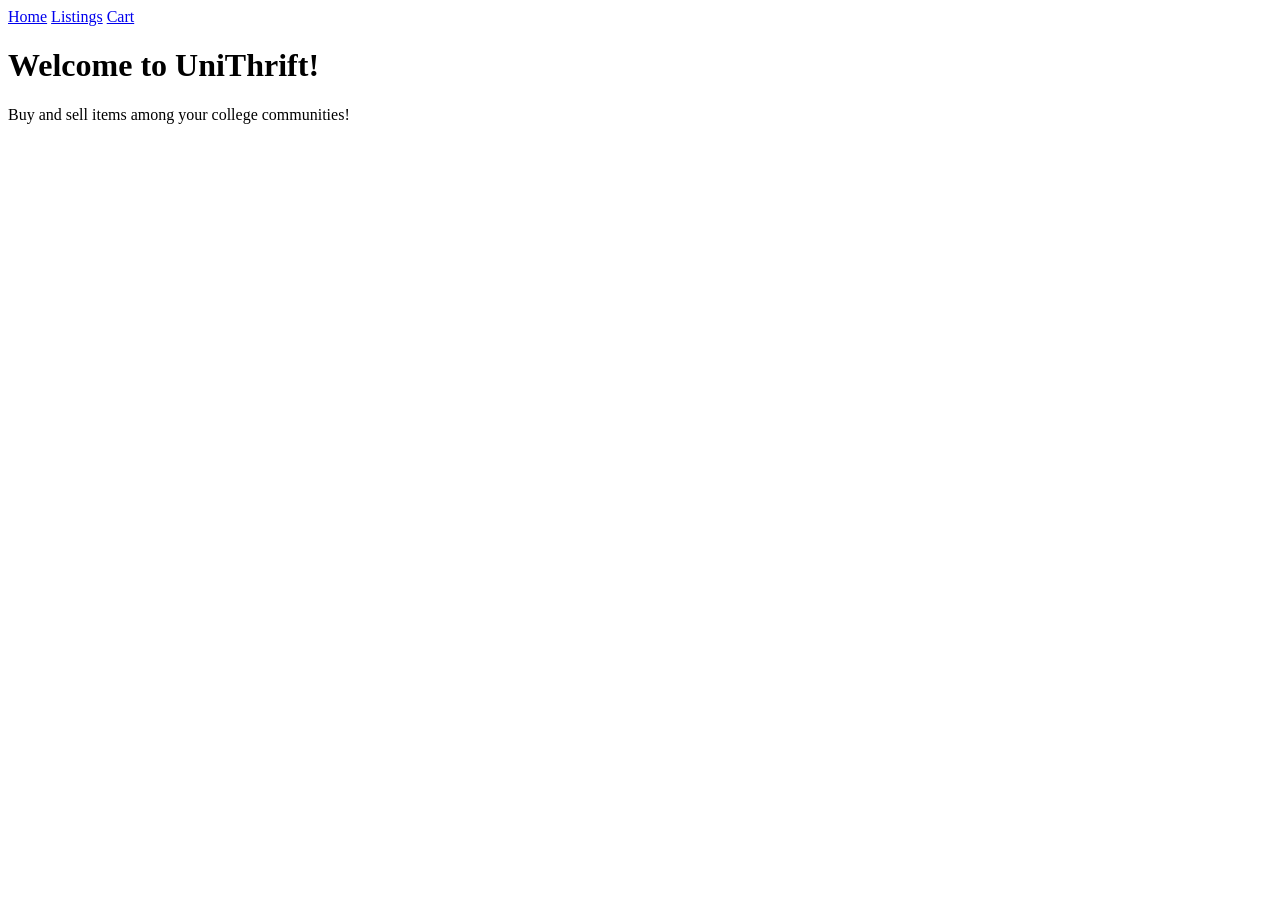
==== index.html @ ec6b3bea "Initial Commit" ====
<!DOCTYPE html>
<html>
<head>
  <link rel="stylesheet" href="css/styles.css">
  <title>Home - Marketplace MVP</title>
</head>
<body>
  <nav>
    <a href="index.html">Home</a>
    <a href="listings.html">Listings</a>
    <a href="cart.html">Cart</a>
  </nav>

  <div class="container">
    <h1>Welcome to UniThrift!</h1>
    <p>Buy and sell items among your college communities!</p>
  </div>
</body>
</html>
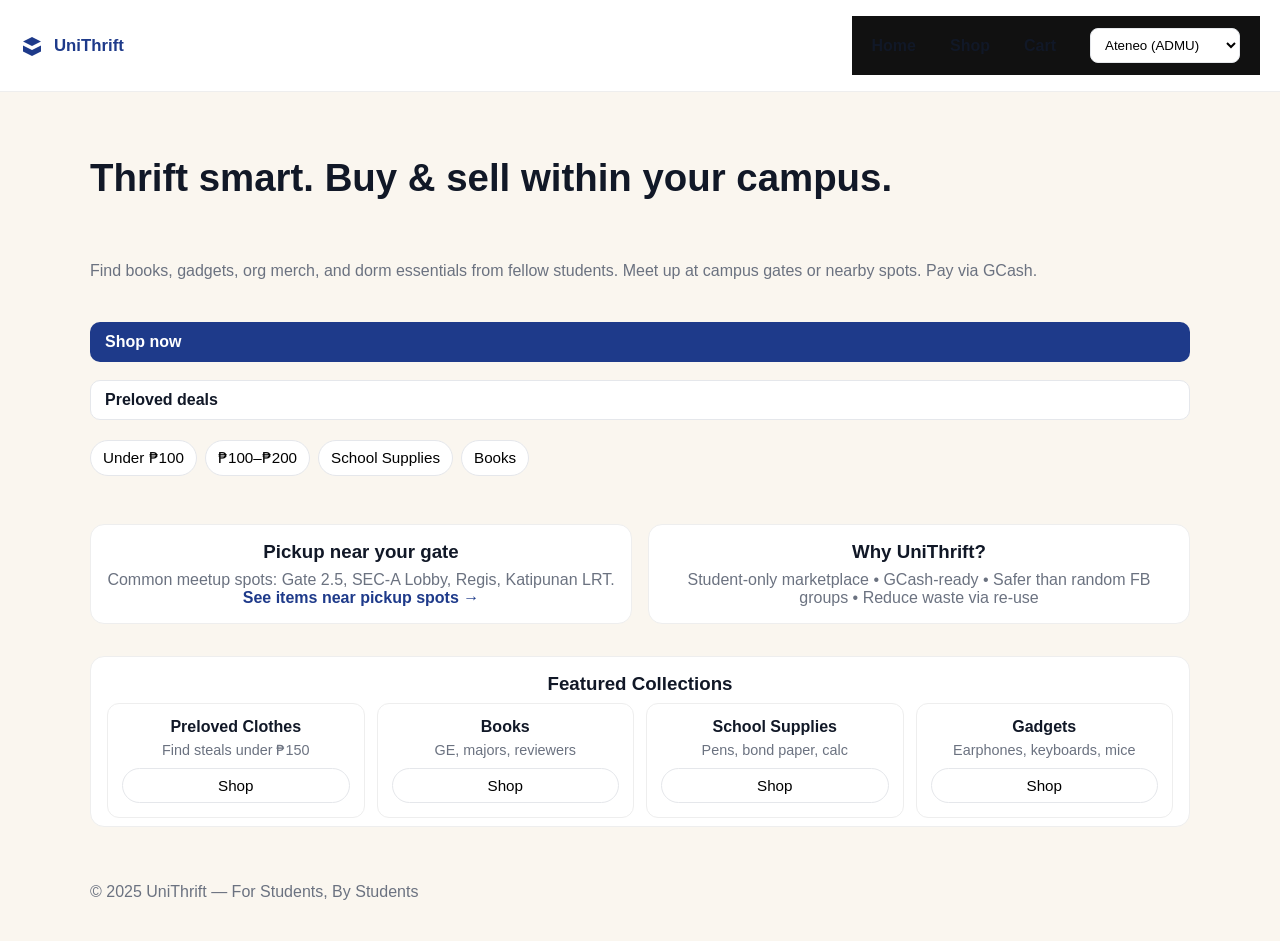
==== commit e590e092: "added main files" ====
--- a/index.html
+++ b/index.html
@@ -1,19 +1,202 @@
 <!DOCTYPE html>
-<html>
+<html lang="en">
 <head>
-  <link rel="stylesheet" href="css/styles.css">
-  <title>Home - Marketplace MVP</title>
+
+  <!-- SEO meta tags -->
+<meta name="description" content="UniThrift is a student marketplace for buying and selling preloved items safely near your campus.">
+<meta name="keywords" content="UniThrift, student marketplace, preloved items, Ateneo, campus shop">
+<meta name="author" content="Group 3 - UniThrift">
+
+<!-- Open Graph (for social media preview) -->
+<meta property="og:title" content="UniThrift – Buy & Sell Preloved Campus Items">
+<meta property="og:description" content="Find trusted sellers and affordable preloved goods near your university.">
+<meta property="og:image" content="https://unithrift.netlify.app/preview.png">
+<meta property="og:url" content="https://unithrift.netlify.app/">
+
+<!-- Mobile-friendly -->
+<meta name="viewport" content="width=device-width, initial-scale=1.0">
+
+  <meta charset="UTF-8" />
+  <meta name="viewport" content="width=device-width, initial-scale=1" />
+  <title>UniThrift • Campus Marketplace</title>
+  <link rel="stylesheet" href="styles.css" />
+  <style>
+    /* Minimal page-scoped styles (safe even if styles.css exists) */
+    :root {
+      --brand: #1e3a8a;     /* navy */
+      --accent: #16a34a;    /* green */
+      --sand: #faf6ef;      /* thrift-y warm bg */
+      --ink: #111827;
+      --muted: #6b7280;
+      --card: #ffffff;
+    }
+    body { background: var(--sand); color: var(--ink); }
+    header { display:flex; align-items:center; justify-content:space-between; gap:16px; padding:16px 20px; background:#fff; border-bottom:1px solid #eee; position:sticky; top:0; z-index:10; }
+    .logo { display:flex; align-items:center; gap:10px; font-weight:800; font-size:1.05rem; color:var(--brand); }
+    .nav { display:flex; align-items:center; gap:14px; }
+    .nav a { text-decoration:none; color:var(--ink); font-weight:600; }
+    .cart-link { position:relative; }
+    .badge { position:absolute; top:-8px; right:-10px; font-size:12px; min-width:18px; height:18px; display:grid; place-items:center; background:var(--accent); color:#fff; border-radius:999px; padding:0 5px; }
+    .campus-select { padding:8px 10px; border:1px solid #e5e7eb; border-radius:8px; background:#fff; }
+
+    .hero { display:grid; gap:14px; padding:32px 20px; max-width:1100px; margin:0 auto; }
+    .hero h1 { font-size:clamp(1.6rem, 2.4vw + 1rem, 2.4rem); line-height:1.15; }
+    .hero p { color:var(--muted); }
+    .actions { display:flex; flex-wrap:wrap; gap:10px; margin-top:4px; }
+    .btn { display:inline-block; padding:10px 14px; border-radius:10px; border:1px solid transparent; background:var(--brand); color:#fff; text-decoration:none; font-weight:700; }
+    .btn.secondary { background:#fff; color:var(--ink); border-color:#e5e7eb; }
+    .chips { display:flex; flex-wrap:wrap; gap:8px; margin-top:6px; }
+    .chip { padding:8px 12px; border:1px solid #e5e7eb; background:#fff; border-radius:999px; font-size:.95rem; cursor:pointer; }
+
+    .grid { display:grid; grid-template-columns:repeat(12,1fr); gap:16px; max-width:1100px; padding:16px 20px; margin:0 auto; }
+    .card { grid-column: span 12; background:var(--card); border:1px solid #eee; border-radius:14px; padding:16px; }
+    @media (min-width:720px){ .card.sm-6 { grid-column: span 6; } .card.sm-3 { grid-column: span 3; } }
+    .card h3 { margin:0 0 8px 0; }
+    .card p { color:var(--muted); margin:0; }
+    .card a { text-decoration:none; font-weight:700; color:var(--brand); }
+
+    .collections { display:grid; grid-template-columns:repeat(2,1fr); gap:12px; }
+    @media (min-width:720px){ .collections { grid-template-columns:repeat(4,1fr); } }
+    .collection { background:#fff; border:1px solid #eee; border-radius:12px; padding:14px; display:flex; flex-direction:column; gap:6px; }
+    .collection h4 { margin:0; }
+    .collection span { color:var(--muted); font-size:.9rem; }
+    .collection button { margin-top:4px; }
+
+    footer { max-width:1100px; margin:24px auto; padding:16px 20px; color:var(--muted); }
+  </style>
 </head>
 <body>
-  <nav>
-    <a href="index.html">Home</a>
-    <a href="listings.html">Listings</a>
-    <a href="cart.html">Cart</a>
-  </nav>
-
-  <div class="container">
-    <h1>Welcome to UniThrift!</h1>
-    <p>Buy and sell items among your college communities!</p>
-  </div>
+  <header>
+    <div class="logo" aria-label="UniThrift">
+      <svg width="24" height="24" viewBox="0 0 24 24" aria-hidden="true"><path fill="currentColor" d="M3 7.5 12 3l9 4.5-9 4.5L3 7.5Zm0 4 9 4.5 9-4.5v6L12 22 3 17.5v-6Z"/></svg>
+      UniThrift
+    </div>
+    <nav class="nav" aria-label="Primary">
+      <a href="index.html" aria-current="page">Home</a>
+      <a href="listings.html">Shop</a>
+      <a class="cart-link" href="cart.html" aria-label="Cart">
+        Cart <span id="cartBadge" class="badge" style="display:none">0</span>
+      </a>
+      <select id="campusSelect" class="campus-select" aria-label="Select campus">
+        <option value="ADMU" selected>Ateneo (ADMU)</option>
+        <option value="UPD">UP Diliman (UPD)</option>
+        <option value="UST">UST</option>
+      </select>
+    </nav>
+  </header>
+
+  <main>
+    <!-- HERO -->
+    <section class="hero">
+      <h1>Thrift smart. Buy & sell within your campus.</h1>
+      <p>Find books, gadgets, org merch, and dorm essentials from fellow students. Meet up at campus gates or nearby spots. Pay via GCash.</p>
+      <div class="actions">
+        <a id="shopNowBtn" class="btn" href="listings.html?campus=ADMU">Shop now</a>
+        <a class="btn secondary" href="listings.html?campus=ADMU&category=Preloved">Preloved deals</a>
+      </div>
+      <div class="chips" aria-label="Quick budget filters">
+        <button class="chip" data-price-max="100">Under ₱100</button>
+        <button class="chip" data-price-min="100" data-price-max="200">₱100–₱200</button>
+        <button class="chip" data-category="School Supplies">School Supplies</button>
+        <button class="chip" data-category="Books">Books</button>
+      </div>
+    </section>
+
+    <!-- PICKUP / TRUST -->
+    <section class="grid" aria-label="Campus quick info">
+      <div class="card sm-6">
+        <h3>Pickup near your gate</h3>
+        <p>Common meetup spots: Gate 2.5, SEC-A Lobby, Regis, Katipunan LRT.</p>
+        <a id="pickupCta" href="listings.html?campus=ADMU&pickup=true">See items near pickup spots →</a>
+      </div>
+      <div class="card sm-6">
+        <h3>Why UniThrift?</h3>
+        <p>Student-only marketplace • GCash-ready • Safer than random FB groups • Reduce waste via re-use</p>
+      </div>
+    </section>
+
+    <!-- FEATURED COLLECTIONS -->
+    <section class="grid" aria-label="Featured collections">
+      <div class="card" style="padding-bottom:8px;">
+        <h3>Featured Collections</h3>
+        <div class="collections">
+          <div class="collection">
+            <h4>Preloved Clothes</h4>
+            <span>Find steals under ₱150</span>
+            <button class="chip" data-category="Preloved">Shop</button>
+          </div>
+          <div class="collection">
+            <h4>Books</h4>
+            <span>GE, majors, reviewers</span>
+            <button class="chip" data-category="Books">Shop</button>
+          </div>
+          <div class="collection">
+            <h4>School Supplies</h4>
+            <span>Pens, bond paper, calc</span>
+            <button class="chip" data-category="School Supplies">Shop</button>
+          </div>
+          <div class="collection">
+            <h4>Gadgets</h4>
+            <span>Earphones, keyboards, mice</span>
+            <button class="chip" data-category="Gadgets">Shop</button>
+          </div>
+        </div>
+      </div>
+    </section>
+  </main>
+
+  <footer>© 2025 UniThrift — For Students, By Students</footer>
+
+  <script>
+    // --- STATE: current campus (defaults to ADMU)
+    const campusSelect = document.getElementById('campusSelect');
+    const shopNowBtn = document.getElementById('shopNowBtn');
+    const pickupCta = document.getElementById('pickupCta');
+
+    function buildListingsURL(params = {}) {
+      const sp = new URLSearchParams({ campus: campusSelect.value, ...params });
+      return `listings.html?${sp.toString()}`;
+    }
+
+    // Update CTAs when campus changes
+    campusSelect.addEventListener('change', () => {
+      shopNowBtn.href = buildListingsURL();
+      pickupCta.href = buildListingsURL({ pickup: 'true' });
+    });
+
+    // Budget/category chips → navigate to listings with filters
+    document.querySelectorAll('.chip').forEach(chip => {
+      chip.addEventListener('click', () => {
+        const params = {};
+        const pmn = chip.getAttribute('data-price-min');
+        const pmx = chip.getAttribute('data-price-max');
+        const cat = chip.getAttribute('data-category');
+
+        if (pmn) params.priceMin = pmn;
+        if (pmx) params.priceMax = pmx;
+        if (cat) params.category = cat;
+
+        window.location.href = buildListingsURL(params);
+      });
+    });
+
+    // Cart badge (works with localStorage used by your cart.js)
+    function updateCartBadge() {
+      try {
+        const raw = localStorage.getItem('cart') || '[]';
+        const items = JSON.parse(raw);
+        const qty = Array.isArray(items) ? items.reduce((n, i) => n + (i.quantity || 1), 0) : 0;
+        const badge = document.getElementById('cartBadge');
+        if (qty > 0) {
+          badge.textContent = qty;
+          badge.style.display = 'grid';
+        } else {
+          badge.style.display = 'none';
+        }
+      } catch (e) { /* fail silently */ }
+    }
+    updateCartBadge();
+    window.addEventListener('storage', updateCartBadge);
+  </script>
 </body>
-</html>
+</html>
--- a/styles.css
+++ b/styles.css
@@ -0,0 +1,53 @@
+body {
+  margin: 0;
+  font-family: Arial, sans-serif;
+  background: #fafafa;
+}
+
+nav {
+  background: #111;
+  padding: 12px 20px;
+}
+
+nav a {
+  color: #fff;
+  text-decoration: none;
+  margin-right: 20px;
+  font-weight: bold;
+}
+
+.container {
+  max-width: 1100px;
+  margin: auto;
+  padding: 20px;
+}
+
+.card {
+  background: #fff;
+  padding: 16px;
+  border-radius: 6px;
+  border: 1px solid #ddd;
+  text-align: center;
+}
+
+.btn {
+  padding: 8px 12px;
+  background: black;
+  color: white;
+  border: none;
+  cursor: pointer;
+  margin-top: 8px;
+  width: 100%;
+}
+
+.grid {
+  display: grid;
+  gap: 16px;
+  grid-template-columns: repeat(auto-fit, minmax(200px, 1fr));
+}
+
+
+/* UniThrift helpers */
+.btn:hover { opacity: 0.92; transform: translateY(-1px); transition: .15s ease; }
+.chip:hover { border-color:#cbd5e1; transform: translateY(-1px); transition: .15s ease; }
+.card:hover { border-color:#e5e7eb; transition:.15s ease; }
